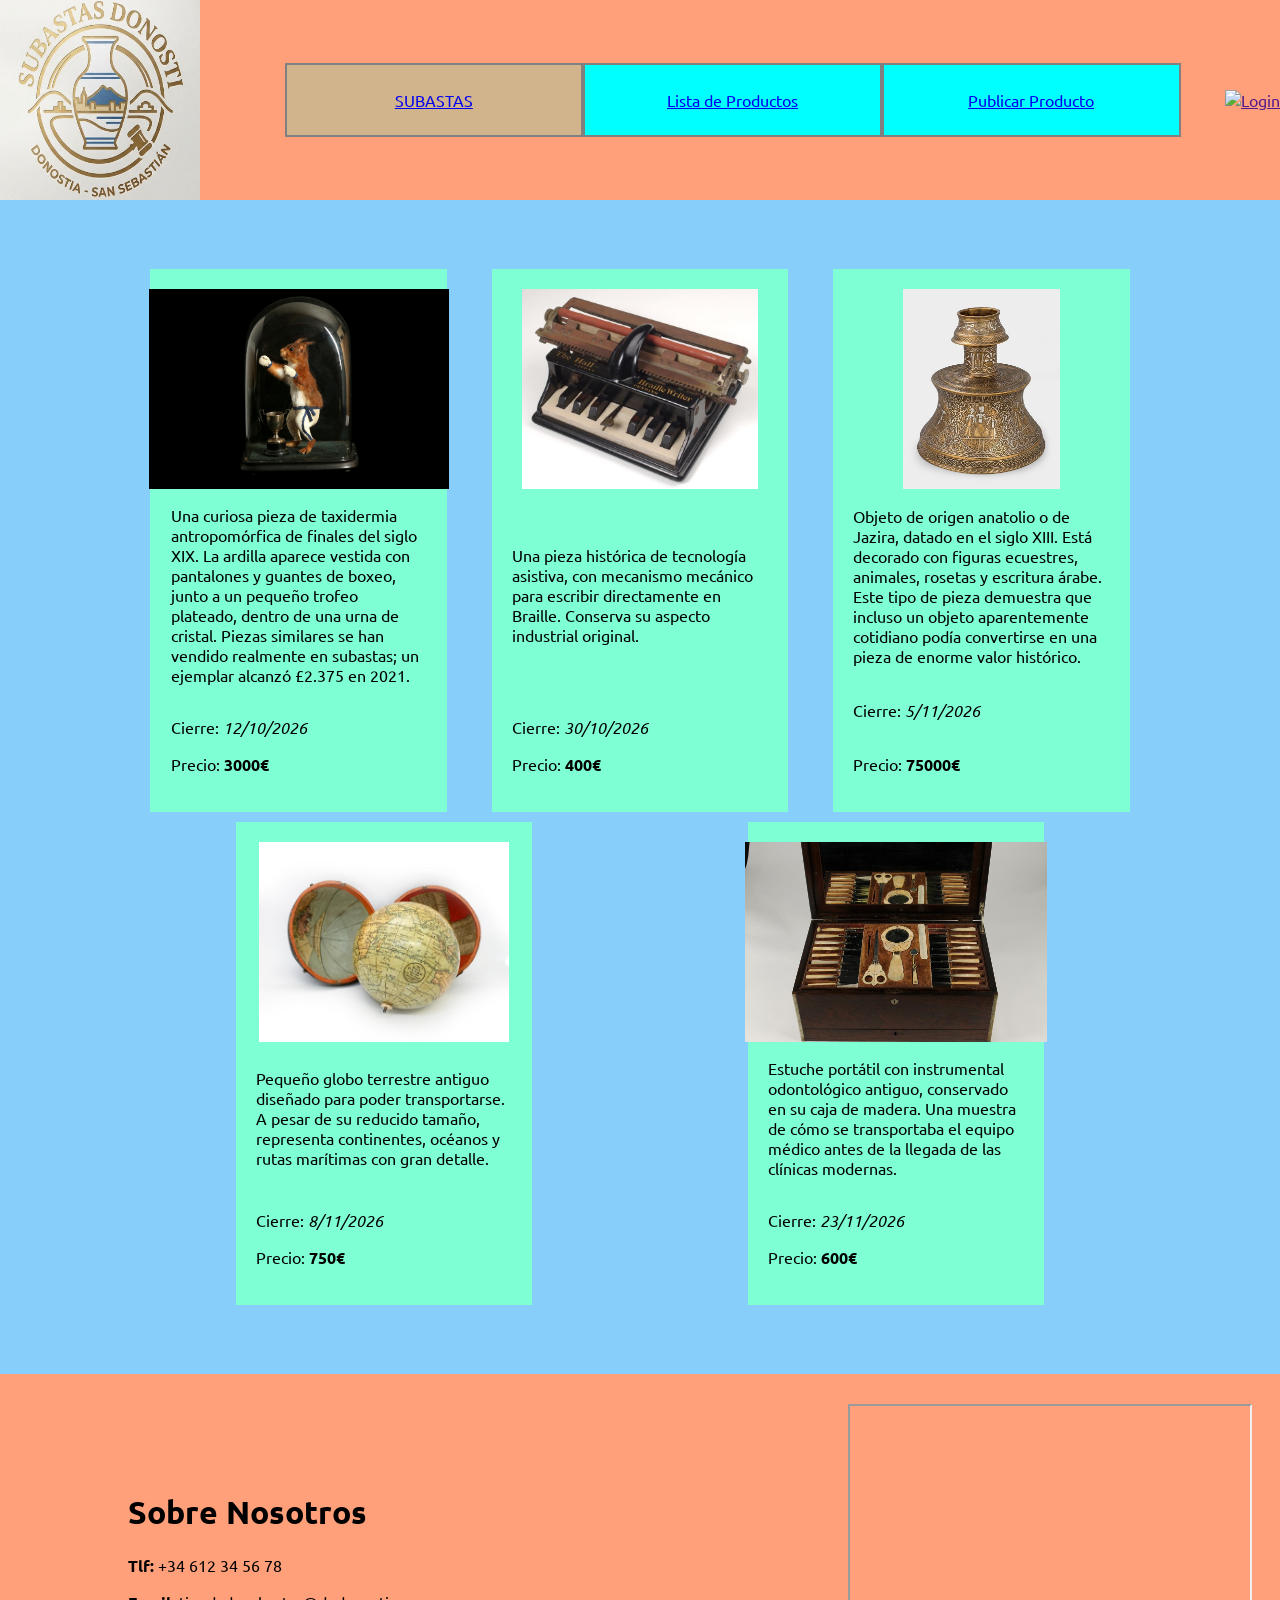
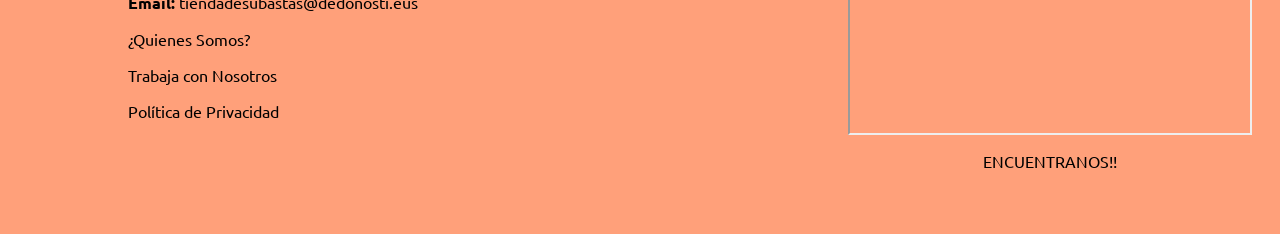
==== productos.html @ 2594d3bc "v2" ====
<!DOCTYPE html>
<html lang="en">
<head>
    <meta charset="UTF-8">
    <meta name="viewport" content="width=device-width, initial-scale=1.0">
    <title>Productos</title>
    
    <link rel="preconnect" href="https://fonts.googleapis.com">
    <link rel="preconnect" href="https://fonts.gstatic.com" crossorigin>
    <link href="https://fonts.googleapis.com/css2?family=Ubuntu:ital,wght@0,300;0,400;0,500;0,700;1,300;1,400;1,500;1,700&display=swap" rel="stylesheet">
    
    <link rel="stylesheet" href="estilos/general.css">
    <link rel="stylesheet" href="estilos/productos.css">
</head>
<body>
    <header>
        <img src="res/logo.png" alt="" width="200px" height="200px">
        <nav class="botones_arriba">
            <ul>
                <li>
                    <a href="index.html">SUBASTAS</a>
                </li>
                <li>
                    <a href="productos.html">Lista de Productos</a>
                </li>
                <li>
                    <a href="subir_producto.html">Publicar Producto</a>
                </li>
            </ul>
        </nav>

        <a href="" class="boton_login"><img src="https://freesvg.org/img/abstract-user-flat-1.png" alt="Login" width="200px" height="200px"></a>
    </header>

    <main>
        <div class="contenedor_productos">
            <div class="producto">
                <img src="res/productos/ardilla.jpeg" alt="">
                <p>Una curiosa pieza de taxidermia antropomórfica de finales del siglo XIX. La ardilla aparece vestida con pantalones y guantes de boxeo, junto a un pequeño trofeo plateado, dentro de una urna de cristal. Piezas similares se han vendido realmente en subastas; un ejemplar alcanzó £2.375 en 2021.</p>
                <div class="d_compra">
                    <p>Cierre: <em>12/10/2026</em></p>
                    <p>Precio: <strong>3000€</strong></p>
                </div>
                
            </div>

            <div class="producto">
                <img src="res/productos/braile.jpeg" alt="">
                <p>Una pieza histórica de tecnología asistiva, con mecanismo mecánico para escribir directamente en Braille. Conserva su aspecto industrial original.</p>
                <div class="d_compra">
                    <p>Cierre: <em>30/10/2026</em></p>
                    <p>Precio: <strong>400€</strong></p>
                </div>  
            </div>

            <div class="producto">
                <img src="res/productos/candelabro.jpeg" alt="">
                <p>Objeto de origen anatolio o de Jazira, datado en el siglo XIII. Está decorado con figuras ecuestres, animales, rosetas y escritura árabe. Este tipo de pieza demuestra que incluso un objeto aparentemente cotidiano podía convertirse en una pieza de enorme valor histórico.</p>
                <div class="d_compra"></div>
                    <p>Cierre: <em>5/11/2026</em></p>
                    <p>Precio: <strong>75000€</strong></p>
                </div>
        
            <div class="producto">
                <img src="res/productos/globo.jpeg" alt="">
                <p>Pequeño globo terrestre antiguo diseñado para poder transportarse. A pesar de su reducido tamaño, representa continentes, océanos y rutas marítimas con gran detalle.</p>
                <div class="d_compra">
                    <p>Cierre: <em>8/11/2026</em></p>
                    <p>Precio: <strong>750€</strong></p>
                </div>
            </div>

            <div class="producto">
                <img src="res/productos/dentista.jpeg" alt="">
                <p>Estuche portátil con instrumental odontológico antiguo, conservado en su caja de madera. Una muestra de cómo se transportaba el equipo médico antes de la llegada de las clínicas modernas.</p>
                <div class="d_compra">
                    <p>Cierre: <em>23/11/2026</em></p>
                    <p>Precio: <strong>600€</strong></p>
                </div>
            </div>
            
         </div>




        </div>
    </main>

    <footer>
        <div class="datos">
            <h1>Sobre Nosotros</h1>
            <p><strong>Tlf:</strong> +34 612 34 56 78</p>
            <p><strong>Email:</strong> tiendadesubastas@dedonosti.eus</p>
            <p>¿Quienes Somos?</p>
            <p>Trabaja con Nosotros</p>
            <p>Política de Privacidad</p>
        </div>
        
        <div class="div_mapa">
            <iframe 
                src="https://maps.google.com/maps?width=100%26height=600&amp;hl=es&amp;q=C/%20Garibay,%2018%20-%2020004%20Donostia-San%20Sebasti%C3%A1n%20(Gipuzkoa)%20-%20ESPA%C3%91A+(Mi%20nombre%20de%20egocios)&amp;t=&amp;z=16&amp;ie=UTF8&amp;iwloc=B&amp;output=embed" 
                scrolling="no">
            </iframe>
            <p>ENCUENTRANOS!!</p>
        </div>

    </footer>
    
</body>
</html>
---- estilos/general.css ----
*{
    font-family: "Ubuntu";

    /* border:3px solid red; */
}

body{
    background-color: lightskyblue;
    margin:0px;
    display: flex;
    flex-direction: column;
    min-height: 100vh;
}


header{
    background-color: lightsalmon;
    margin: 0px;
    display: flex;
    height: 20%;

    justify-content: space-between;
    align-items: center;
}
header .botones_arriba{
    height: 100%;
}

header img{
    height: 200px;
    width: 200px;
}



header .botones_arriba ul{
    list-style: none;
    display: flex;
    justify-content: space-evenly;
    align-items: center;
    width: 70vw;
    /* border: 10px solid red; */
    height: 100%;
}

header .botones_arriba ul li{
    display: flex;
    background-color: aqua;
    height: 100%;
    border: 2px solid grey;
    width:34%;
    align-items: center;
    justify-content: center;
    line-height: 70px;



}

header .botones_arriba ul li:first-child{
    background-color:tan;

}

main{
    height: 60%;
    flex: 1;
    align-items: center;
    padding: 5% 10% 5% 10%;

}

footer{
    display: flex;
    background-color: lightsalmon;
    justify-content: space-between;
    align-items: center;
}

footer .datos{
    margin-left: 10%;
}

footer .div_mapa{
    margin: 30px;
    width: 400px;
    height: 400px;
    display: flex;
    flex-direction: column;
    align-items: center;
}
footer .div_mapa iframe{
    height: 90%;
    width: 100%;
}

footer .div_mapa p{
    height:10%
}
---- estilos/productos.css ----
.contenedor_productos{
    display: flex;
    justify-content: space-around;
    flex-wrap: wrap;

}

.producto{
    width: 25%;
    display: flex;
    /* flex: 1 1 0 ; */
    flex-direction: column;
    /* border:2px solid red; */
    padding: 2%;
    margin: 5px;
    justify-content: space-between;
    background-color: aquamarine;

}





.producto img{
    height: 200px;
    width: auto;
    align-self: center; /*sino se estira */
}
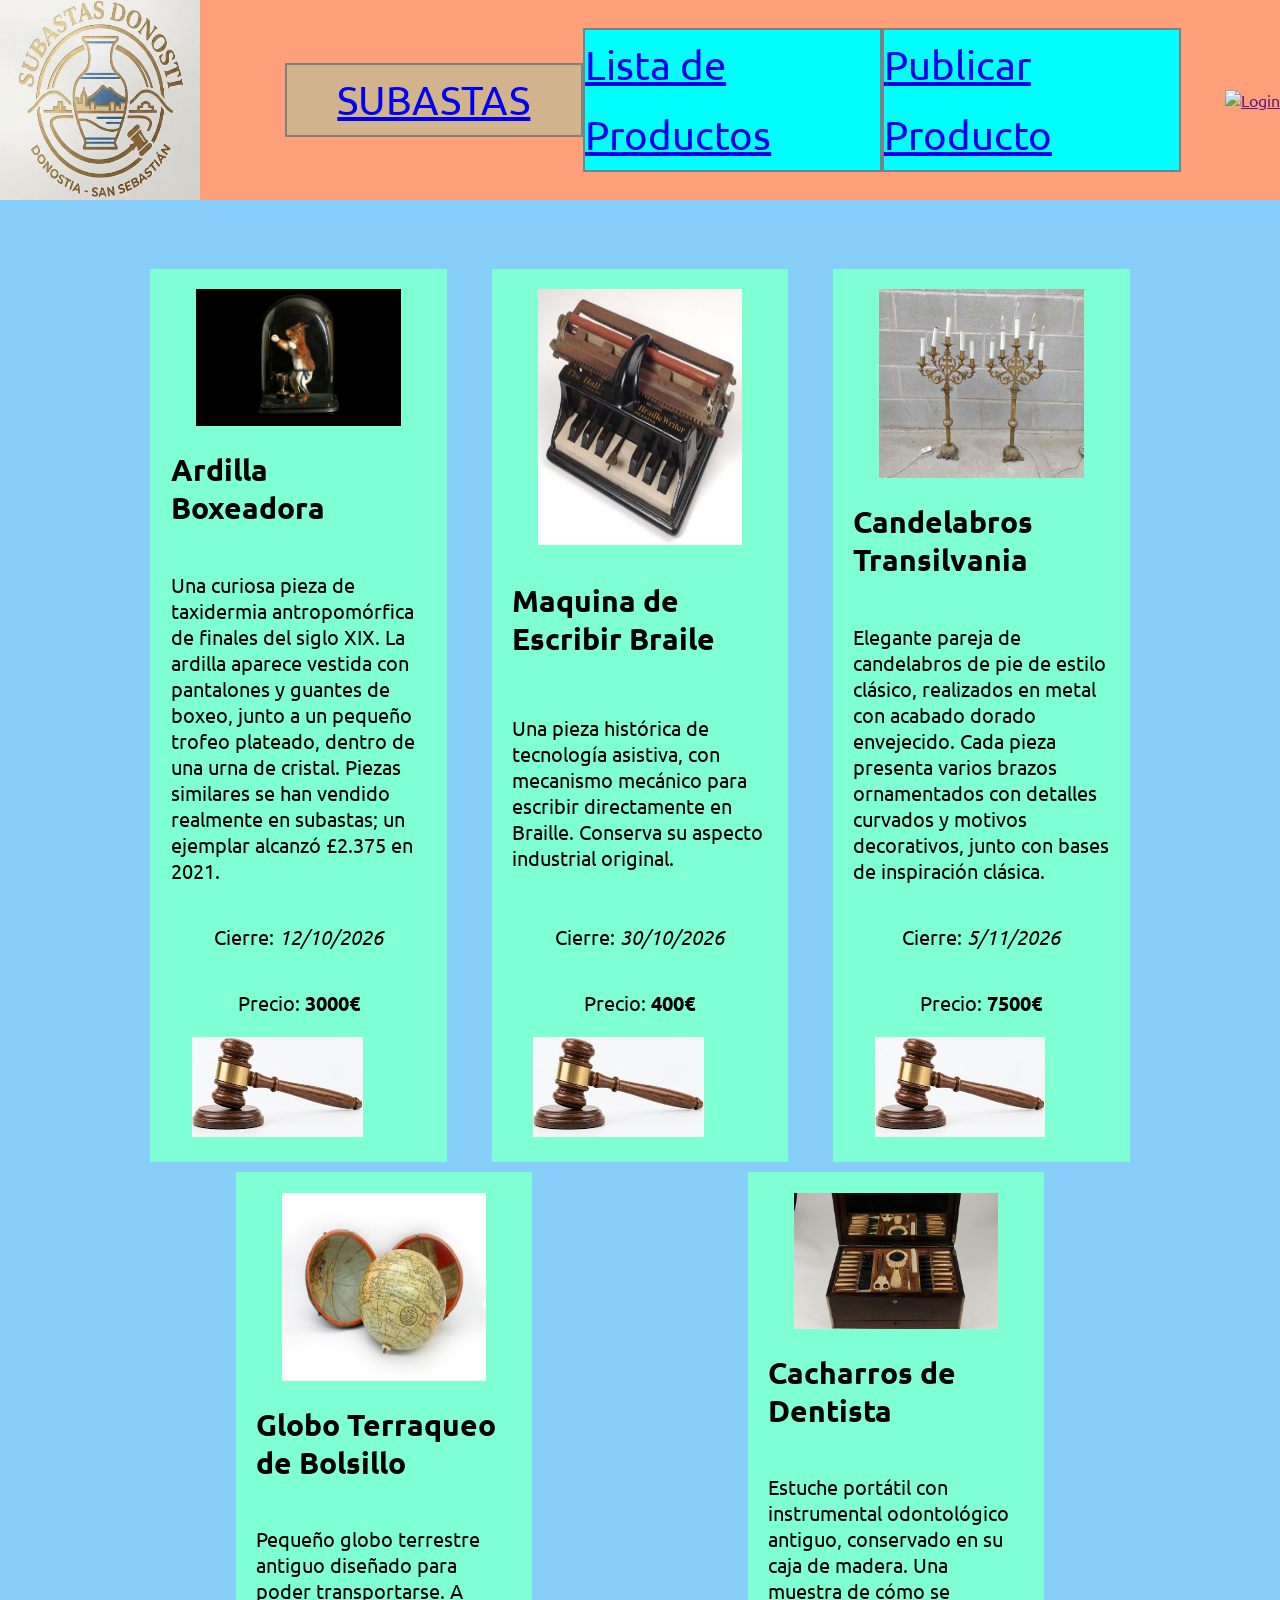
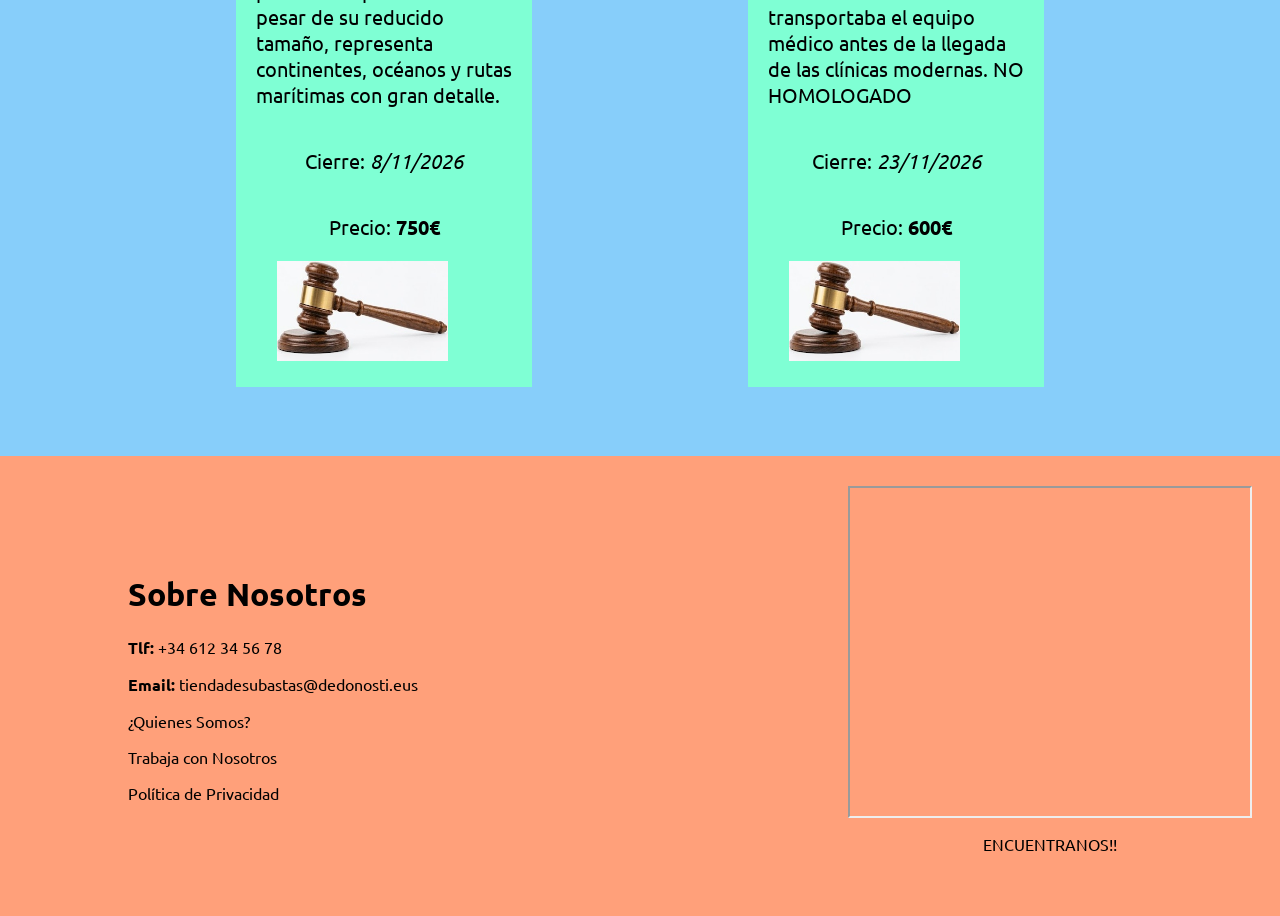
==== commit 56cbac39: "arreglado imagenes de productos y espacios en subir" ====
--- a/productos.html
+++ b/productos.html
@@ -1,5 +1,5 @@
 <!DOCTYPE html>
-<html lang="en">
+<html lang="es">
 <head>
     <meta charset="UTF-8">
     <meta name="viewport" content="width=device-width, initial-scale=1.0">
@@ -14,7 +14,7 @@
 </head>
 <body>
     <header>
-        <img src="res/logo.png" alt="" width="200px" height="200px">
+        <img src="res/logo.png" alt=""  >
         <nav class="botones_arriba">
             <ul>
                 <li>
@@ -29,58 +29,66 @@
             </ul>
         </nav>
 
-        <a href="" class="boton_login"><img src="https://freesvg.org/img/abstract-user-flat-1.png" alt="Login" width="200px" height="200px"></a>
+        <a href="" class="boton_login"><img src="https://freesvg.org/img/abstract-user-flat-1.png" alt="Login"  ></a>
     </header>
 
     <main>
         <div class="contenedor_productos">
             <div class="producto">
-                <img src="res/productos/ardilla.jpeg" alt="">
+                <img src="res/productos/ardilla.jpeg" alt="Ardilla boxeadora">
+                <h2>Ardilla Boxeadora</h2>
                 <p>Una curiosa pieza de taxidermia antropomórfica de finales del siglo XIX. La ardilla aparece vestida con pantalones y guantes de boxeo, junto a un pequeño trofeo plateado, dentro de una urna de cristal. Piezas similares se han vendido realmente en subastas; un ejemplar alcanzó £2.375 en 2021.</p>
                 <div class="d_compra">
                     <p>Cierre: <em>12/10/2026</em></p>
                     <p>Precio: <strong>3000€</strong></p>
+                    <a href=""><img src="res/pujar.jpeg" alt="pujar"></a>
                 </div>
                 
             </div>
 
             <div class="producto">
-                <img src="res/productos/braile.jpeg" alt="">
+                <img src="res/productos/braile.jpeg" alt=" maquina braile">
+                <h2>Maquina de Escribir Braile</h2>
                 <p>Una pieza histórica de tecnología asistiva, con mecanismo mecánico para escribir directamente en Braille. Conserva su aspecto industrial original.</p>
                 <div class="d_compra">
                     <p>Cierre: <em>30/10/2026</em></p>
                     <p>Precio: <strong>400€</strong></p>
+                    <a href=""><img src="res/pujar.jpeg" alt="pujar"></a>
                 </div>  
             </div>
 
             <div class="producto">
-                <img src="res/productos/candelabro.jpeg" alt="">
-                <p>Objeto de origen anatolio o de Jazira, datado en el siglo XIII. Está decorado con figuras ecuestres, animales, rosetas y escritura árabe. Este tipo de pieza demuestra que incluso un objeto aparentemente cotidiano podía convertirse en una pieza de enorme valor histórico.</p>
-                <div class="d_compra"></div>
+                <img src="res/productos/candelabro.jpg" alt="candelabro">
+                <h2>Candelabros Transilvania</h2>
+                <p>Elegante pareja de candelabros de pie de estilo clásico, realizados en metal con acabado dorado envejecido. Cada pieza presenta varios brazos ornamentados con detalles curvados y motivos decorativos, junto con bases de inspiración clásica.</p>
+                <div class="d_compra">
                     <p>Cierre: <em>5/11/2026</em></p>
-                    <p>Precio: <strong>75000€</strong></p>
+                    <p>Precio: <strong>7500€</strong></p>
+                    <a href=""><img src="res/pujar.jpeg" alt="pujar"></a>
                 </div>
+            </div>
         
             <div class="producto">
-                <img src="res/productos/globo.jpeg" alt="">
+                <img src="res/productos/globo.jpeg" alt="globo terraqueo">
+                <h2>Globo Terraqueo de Bolsillo</h2>
                 <p>Pequeño globo terrestre antiguo diseñado para poder transportarse. A pesar de su reducido tamaño, representa continentes, océanos y rutas marítimas con gran detalle.</p>
                 <div class="d_compra">
                     <p>Cierre: <em>8/11/2026</em></p>
                     <p>Precio: <strong>750€</strong></p>
+                    <a href=""><img src="res/pujar.jpeg" alt="pujar"></a>
                 </div>
             </div>
 
             <div class="producto">
-                <img src="res/productos/dentista.jpeg" alt="">
-                <p>Estuche portátil con instrumental odontológico antiguo, conservado en su caja de madera. Una muestra de cómo se transportaba el equipo médico antes de la llegada de las clínicas modernas.</p>
+                <img src="res/productos/dentista.jpeg" alt="dentista">
+                <h2>Cacharros de Dentista</h2>
+                <p>Estuche portátil con instrumental odontológico antiguo, conservado en su caja de madera. Una muestra de cómo se transportaba el equipo médico antes de la llegada de las clínicas modernas. NO HOMOLOGADO</p>
                 <div class="d_compra">
                     <p>Cierre: <em>23/11/2026</em></p>
                     <p>Precio: <strong>600€</strong></p>
+                    <a href=""><img src="res/pujar.jpeg" alt="pujar"></a>
                 </div>
             </div>
-            
-         </div>
-
 
 
 
@@ -99,8 +107,7 @@
         
         <div class="div_mapa">
             <iframe 
-                src="https://maps.google.com/maps?width=100%26height=600&amp;hl=es&amp;q=C/%20Garibay,%2018%20-%2020004%20Donostia-San%20Sebasti%C3%A1n%20(Gipuzkoa)%20-%20ESPA%C3%91A+(Mi%20nombre%20de%20egocios)&amp;t=&amp;z=16&amp;ie=UTF8&amp;iwloc=B&amp;output=embed" 
-                scrolling="no">
+                src="https://maps.google.com/maps?width=100%26height=600&amp;hl=es&amp;q=C/%20Garibay,%2018%20-%2020004%20Donostia-San%20Sebasti%C3%A1n%20(Gipuzkoa)%20-%20ESPA%C3%91A+(Mi%20nombre%20de%20egocios)&amp;t=&amp;z=16&amp;ie=UTF8&amp;iwloc=B&amp;output=embed">
             </iframe>
             <p>ENCUENTRANOS!!</p>
         </div>
--- a/estilos/general.css
+++ b/estilos/general.css
@@ -4,6 +4,9 @@
     /* border:3px solid red; */
 }
 
+.botones_arriba ul li a{
+    font-size: 40px;
+}
 body{
     background-color: lightskyblue;
     margin:0px;
--- a/estilos/productos.css
+++ b/estilos/productos.css
@@ -13,17 +13,27 @@
     /* border:2px solid red; */
     padding: 2%;
     margin: 5px;
+    align-items: center;
     justify-content: space-between;
     background-color: aquamarine;
-
+    font-size: 20px;
+}
+.producto img{
+    max-width: 80%;
+    height: 30%;
+    align-self: center; /*sino se estira */
 }
 
-
-
-
-
-.producto img{
-    height: 200px;
+.producto .d_compra {
+    display: flex;
+    flex-direction: column;
+    justify-items : center;
+    align-items: center;
+    margin: 0px;
+}
+.producto .d_compra img{
+    height: 100px;
     width: auto;
-    align-self: center; /*sino se estira */
-}+    
+    justify-self: center;
+}
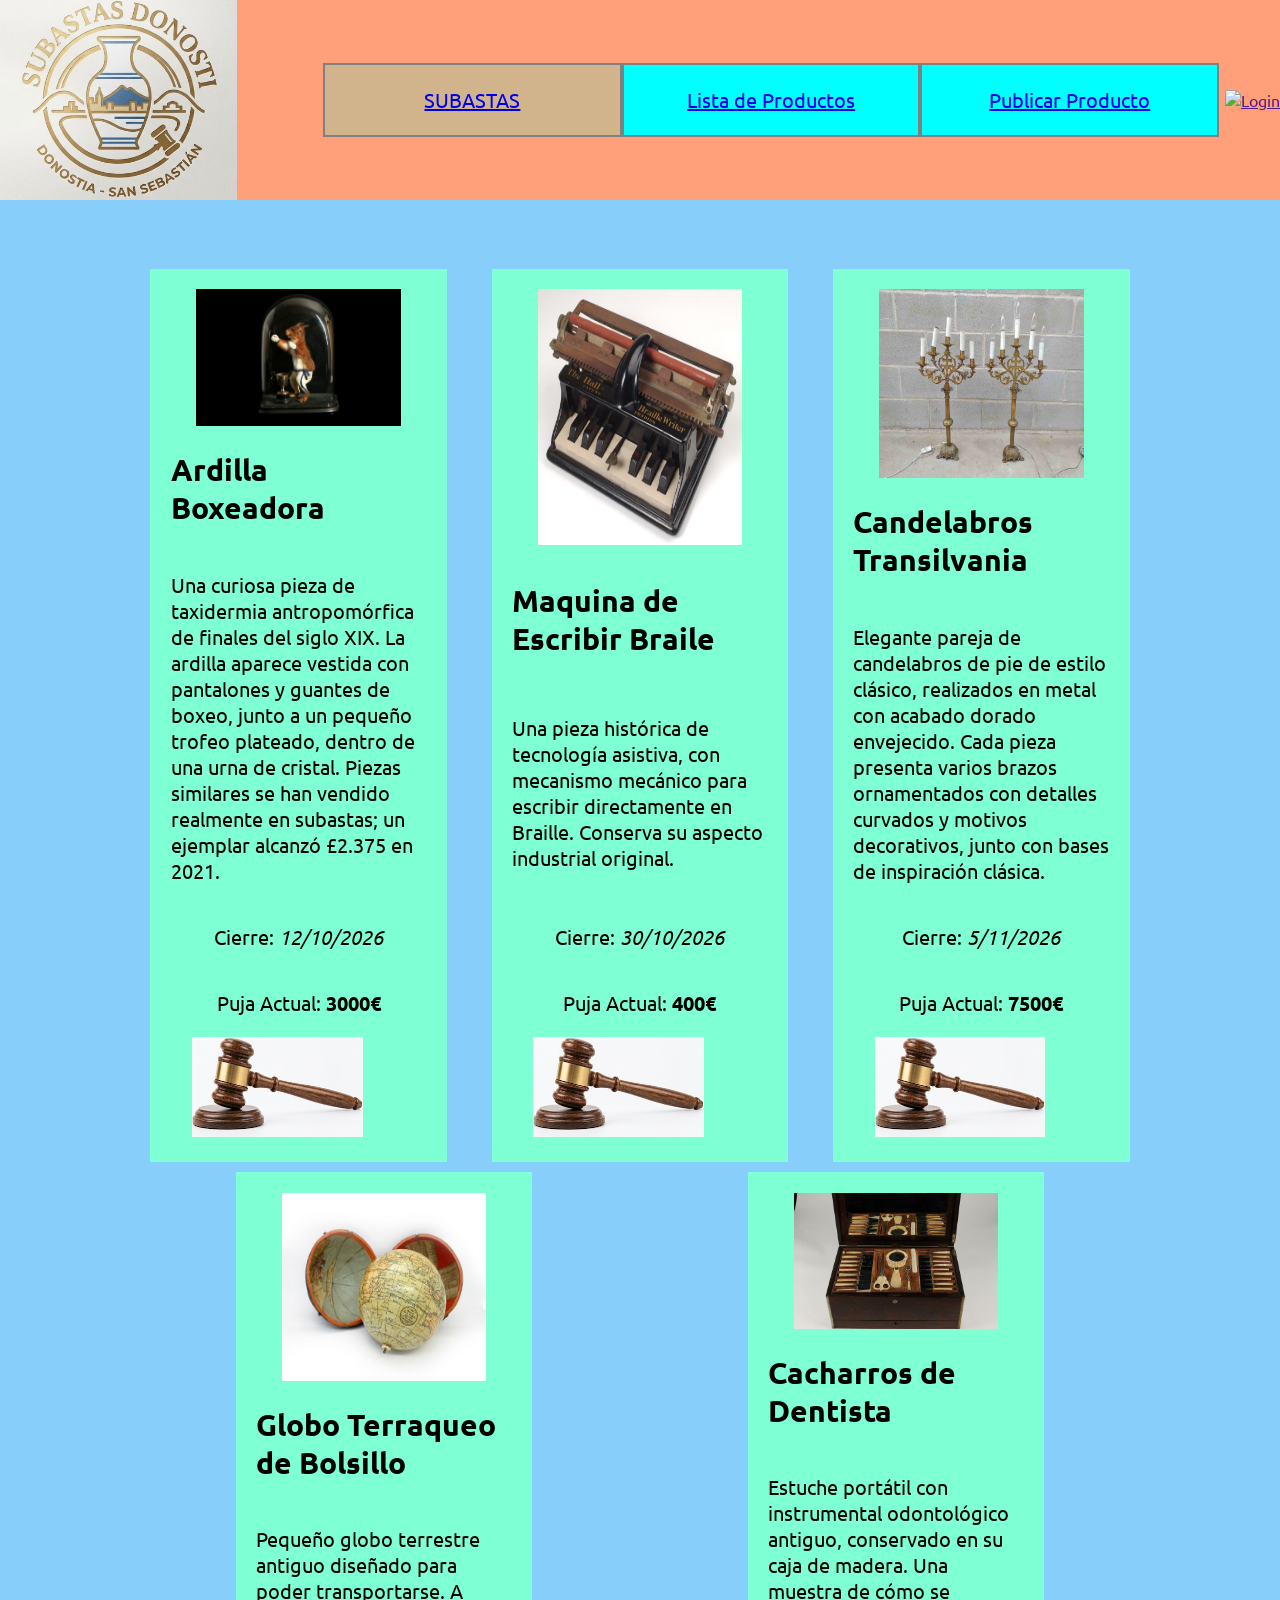
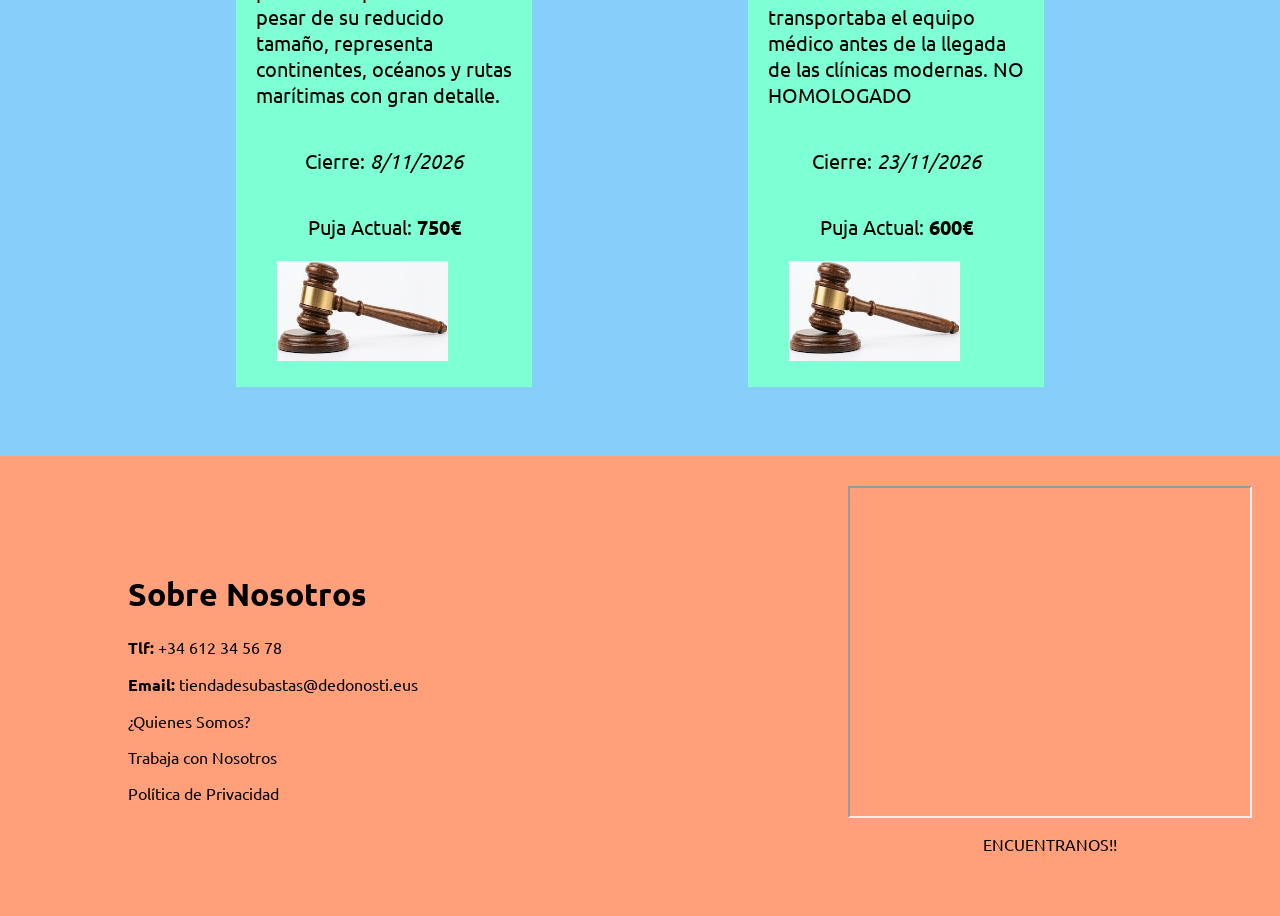
==== commit 096f487c: "ultimos retoques" ====
--- a/productos.html
+++ b/productos.html
@@ -40,30 +40,28 @@
                 <p>Una curiosa pieza de taxidermia antropomórfica de finales del siglo XIX. La ardilla aparece vestida con pantalones y guantes de boxeo, junto a un pequeño trofeo plateado, dentro de una urna de cristal. Piezas similares se han vendido realmente en subastas; un ejemplar alcanzó £2.375 en 2021.</p>
                 <div class="d_compra">
                     <p>Cierre: <em>12/10/2026</em></p>
-                    <p>Precio: <strong>3000€</strong></p>
+                    <p>Puja Actual: <strong>3000€</strong></p>
                     <a href=""><img src="res/pujar.jpeg" alt="pujar"></a>
                 </div>
                 
             </div>
-
             <div class="producto">
                 <img src="res/productos/braile.jpeg" alt=" maquina braile">
                 <h2>Maquina de Escribir Braile</h2>
                 <p>Una pieza histórica de tecnología asistiva, con mecanismo mecánico para escribir directamente en Braille. Conserva su aspecto industrial original.</p>
                 <div class="d_compra">
                     <p>Cierre: <em>30/10/2026</em></p>
-                    <p>Precio: <strong>400€</strong></p>
+                    <p>Puja Actual: <strong>400€</strong></p>
                     <a href=""><img src="res/pujar.jpeg" alt="pujar"></a>
                 </div>  
             </div>
-
             <div class="producto">
                 <img src="res/productos/candelabro.jpg" alt="candelabro">
                 <h2>Candelabros Transilvania</h2>
                 <p>Elegante pareja de candelabros de pie de estilo clásico, realizados en metal con acabado dorado envejecido. Cada pieza presenta varios brazos ornamentados con detalles curvados y motivos decorativos, junto con bases de inspiración clásica.</p>
                 <div class="d_compra">
                     <p>Cierre: <em>5/11/2026</em></p>
-                    <p>Precio: <strong>7500€</strong></p>
+                    <p>Puja Actual: <strong>7500€</strong></p>
                     <a href=""><img src="res/pujar.jpeg" alt="pujar"></a>
                 </div>
             </div>
@@ -74,7 +72,7 @@
                 <p>Pequeño globo terrestre antiguo diseñado para poder transportarse. A pesar de su reducido tamaño, representa continentes, océanos y rutas marítimas con gran detalle.</p>
                 <div class="d_compra">
                     <p>Cierre: <em>8/11/2026</em></p>
-                    <p>Precio: <strong>750€</strong></p>
+                    <p>Puja Actual: <strong>750€</strong></p>
                     <a href=""><img src="res/pujar.jpeg" alt="pujar"></a>
                 </div>
             </div>
@@ -85,7 +83,7 @@
                 <p>Estuche portátil con instrumental odontológico antiguo, conservado en su caja de madera. Una muestra de cómo se transportaba el equipo médico antes de la llegada de las clínicas modernas. NO HOMOLOGADO</p>
                 <div class="d_compra">
                     <p>Cierre: <em>23/11/2026</em></p>
-                    <p>Precio: <strong>600€</strong></p>
+                    <p>Puja Actual: <strong>600€</strong></p>
                     <a href=""><img src="res/pujar.jpeg" alt="pujar"></a>
                 </div>
             </div>
--- a/estilos/general.css
+++ b/estilos/general.css
@@ -5,14 +5,13 @@
 }
 
 .botones_arriba ul li a{
-    font-size: 40px;
+    font-size: 20px;
 }
 body{
     background-color: lightskyblue;
     margin:0px;
     display: flex;
     flex-direction: column;
-    min-height: 100vh;
 }
 
 
@@ -27,11 +26,12 @@
 }
 header .botones_arriba{
     height: 100%;
+    width: 70%;
 }
 
 header img{
     height: 200px;
-    width: 200px;
+    width: auto;
 }
 
 
@@ -41,9 +41,8 @@
     display: flex;
     justify-content: space-evenly;
     align-items: center;
-    width: 70vw;
+    width: 100%;
     /* border: 10px solid red; */
-    height: 100%;
 }
 
 header .botones_arriba ul li{
@@ -99,4 +98,4 @@
 
 footer .div_mapa p{
     height:10%
-}+}
